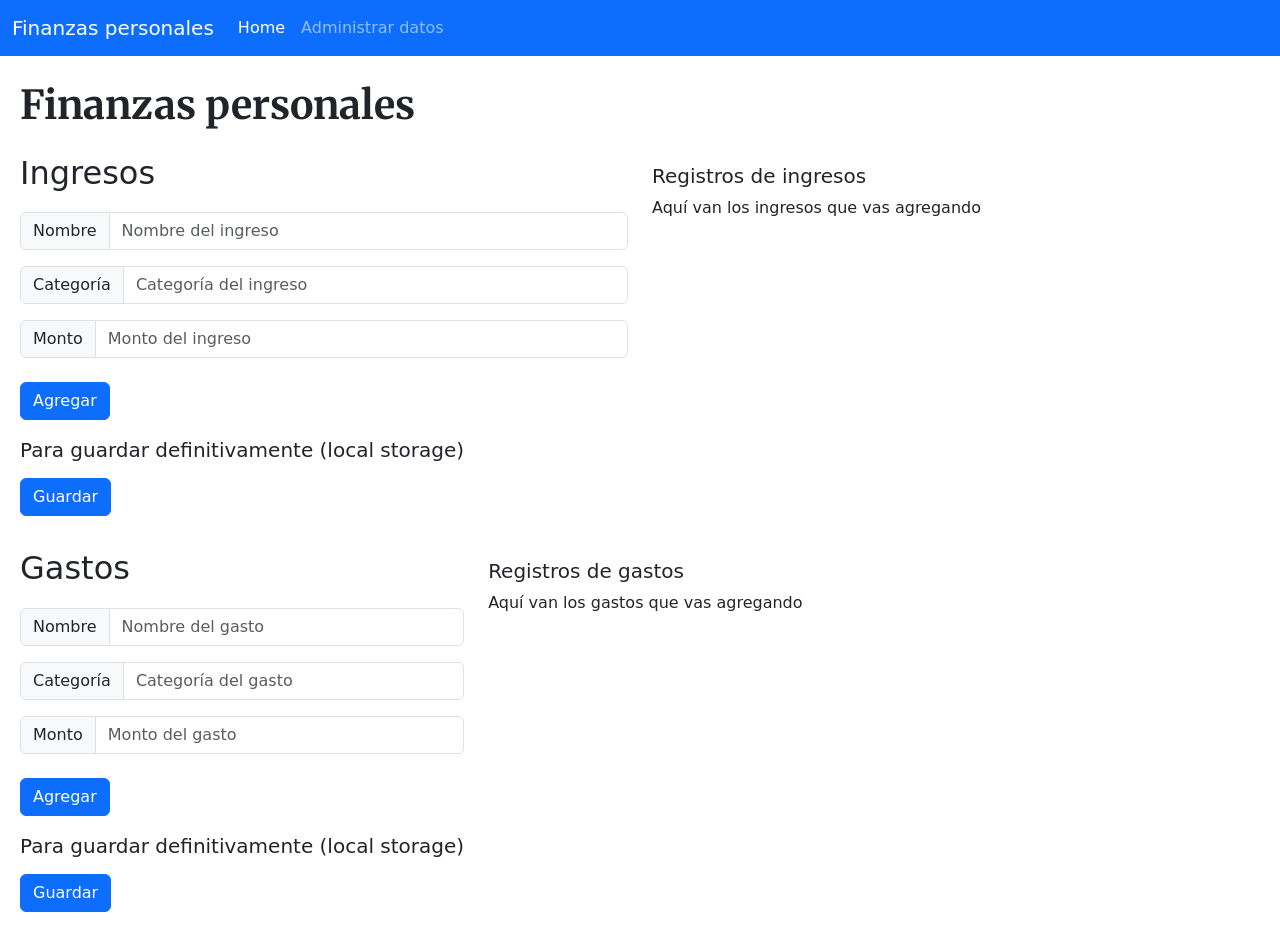
==== index.html @ b41b7dab "Subida proyecto" ====
<!DOCTYPE html>
<html lang="en">

<head>
    <meta charset="UTF-8">
    <meta name="viewport" content="width=device-width, initial-scale=1.0">
    <!-- Script principal -->
    <script defer src="./script/main.js"></script>
    <title>Document</title>
    <!-- Fuente Merriweather -->
    <link
        href="https://fonts.googleapis.com/css2?family=Merriweather:ital,opsz,wght@0,18..144,300..900;1,18..144,300..900&display=swap"
        rel="stylesheet">
    <!-- Bootstrap -->
    <link href="https://cdn.jsdelivr.net/npm/bootstrap@5.3.0/dist/css/bootstrap.min.css" rel="stylesheet">
    <!-- Estilos personalizados -->
    <link rel="stylesheet" href="./style/style.css">
</head>

<body class>
    <!-- Barra de navegación -->
    <nav class="navbar navbar-expand-lg bg-body-tertiary" data-bs-theme="dark">
        <div class="container-fluid">
            <a class="navbar-brand" href="./index.html">Finanzas personales</a>
            <button class="navbar-toggler" type="button" data-bs-toggle="collapse" data-bs-target="#navbarNav"
                aria-controls="navbarNav" aria-expanded="false" aria-label="Toggle navigation">
                <span class="navbar-toggler-icon"></span>
            </button>
            <div class="collapse navbar-collapse" id="navbarNav">
                <ul class="navbar-nav">
                    <li class="nav-item">
                        <a class="nav-link active" aria-current="page" href="./index.html">Home</a>
                    </li>
                    <li class="nav-item">
                        <a class="nav-link" href="./administrar-datos.html">Administrar datos</a>
                    </li>
                </ul>
            </div>
        </div>
    </nav>

    <!-- Título principal -->
    <div>
        <h1 class="mb-4">Finanzas personales</h1>
    </div>
    <!-- Sección principal: Formulario y registros de ingresos -->
    <section id="registrosIngresos" class="d-flex">
        <!-- Formulario de ingresos -->
        <div id="ingresos" class="me-4">
            <h2>Ingresos</h2>
            <div class="input-group mb-3">
                <span class="input-group-text" id="basic-addon1">Nombre</span>
                <input id="input-ingreso-nombre" type="text" class="form-control" placeholder="Nombre del ingreso"
                    aria-label="Username" aria-describedby="basic-addon1">
            </div>
            <div class="input-group mb-3">
                <span class="input-group-text" id="basic-addon1">Categoría</span>
                <input id="input-ingreso-categoria" type="text" class="form-control" placeholder="Categoría del ingreso"
                    aria-label="Username" aria-describedby="basic-addon1">
            </div>
            <div class="input-group mb-3">
                <span class="input-group-text" id="basic-addon1">Monto</span>
                <input id="input-ingreso-monto" type="text" class="form-control" placeholder="Monto del ingreso"
                    aria-label="Username" aria-describedby="basic-addon1">
            </div>
            <div>
                <button class="btn btn-primary my-2" type="submit" id="boton-agregar-ingreso">Agregar</button>
                <h3>Para guardar definitivamente (local storage)</h3>
                <button class="btn btn-primary my-2" type="submit" id="boton-guardar-ingreso">Guardar</button>
            </div>
        </div>
        <!-- Contenedor donde se muestran los ingresos agregados -->
        <div id="registrosContainer">
            <h3>Registros de ingresos</h3>
            <p>Aquí van los ingresos que vas agregando</p>
        </div>
    </section>

    <!-- Sección gastos -->
    <section id="registrosGastos" class="d-flex">
        <!-- Formulario de gastos -->
        <div id="gastos" class="me-4">
            <h2>Gastos</h2>
            <div class="input-group mb-3">
                <span class="input-group-text" id="basic-addon2">Nombre</span>
                <input id="input-gasto-nombre" type="text" class="form-control" placeholder="Nombre del gasto"
                    aria-label="Username" aria-describedby="basic-addon2">
            </div>
            <div class="input-group mb-3">
                <span class="input-group-text" id="basic-addon2">Categoría</span>
                <input id="input-gasto-categoria" type="text" class="form-control" placeholder="Categoría del gasto"
                    aria-label="Username" aria-describedby="basic-addon2">
            </div>
            <div class="input-group mb-3">
                <span class="input-group-text" id="basic-addon2">Monto</span>
                <input id="input-gasto-monto" type="text" class="form-control" placeholder="Monto del gasto"
                    aria-label="Username" aria-describedby="basic-addon2">
            </div>
            <div>
                <button class="btn btn-primary my-2" type="submit" id="boton-agregar-gasto">Agregar</button>
                <h3>Para guardar definitivamente (local storage)</h3>
                <button class="btn btn-primary my-2" type="submit" id="boton-guardar-gasto">Guardar</button>
            </div>
        </div>
        <!-- Contenedor donde se muestran los gastos agregados -->
        <div id="registrosContainerGastos">
            <h3>Registros de gastos</h3>
            <p>Aquí van los gastos que vas agregando</p>
        </div>
    </section>

    <!-- Bootstrap JS -->
    <script src="https://cdn.jsdelivr.net/npm/bootstrap@5.3.0/dist/js/bootstrap.bundle.min.js"></script>
</body>

</html>
---- style/style.css ----
.bg-body-tertiary {
    background-color: rgb(13 110 253) !important;
}

h1 {
    margin: 25px 20px 0px;
    font-family: "Merriweather", serif;
    font-weight: 700;
}

#registrosIngresos {
    margin: 25px 20px 10px 20px;
}

#registrosGastos {
    margin: 25px 20px 10px 20px;
}

#busquedaDatos {
    margin: 10px 20px 10px 20px;
}

h2 {
    margin-bottom: 20px;
}

h3 {
    font-size: 20px;
    margin-top: 10px;
}

h4 {
    font-size: 15px;
}

#ingresos {
    width: 50%;
}

#registrosContainer {
    width: 50%;
}

#datosAlmacenados {
    margin: 10px 20px 10px 20px;
}
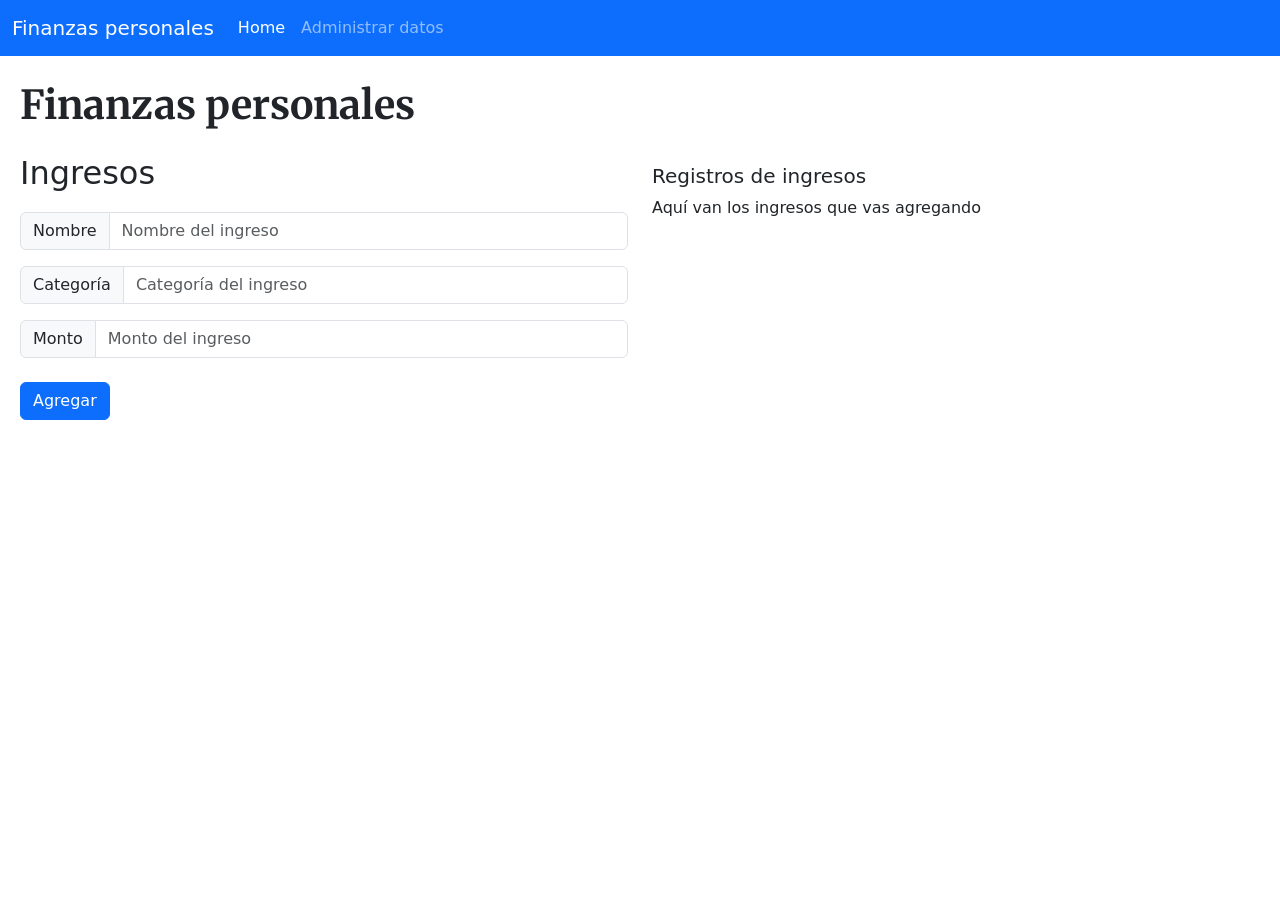
==== commit 3b04499d: "Correcciones bases de class, eliminacion console y alert, validacion datos ingresados en registros" ====
--- a/index.html
+++ b/index.html
@@ -17,7 +17,7 @@
     <link rel="stylesheet" href="./style/style.css">
 </head>
 
-<body class>
+<body>
     <!-- Barra de navegación -->
     <nav class="navbar navbar-expand-lg bg-body-tertiary" data-bs-theme="dark">
         <div class="container-fluid">
@@ -65,8 +65,6 @@
             </div>
             <div>
                 <button class="btn btn-primary my-2" type="submit" id="boton-agregar-ingreso">Agregar</button>
-                <h3>Para guardar definitivamente (local storage)</h3>
-                <button class="btn btn-primary my-2" type="submit" id="boton-guardar-ingreso">Guardar</button>
             </div>
         </div>
         <!-- Contenedor donde se muestran los ingresos agregados -->
@@ -76,38 +74,20 @@
         </div>
     </section>
 
-    <!-- Sección gastos -->
-    <section id="registrosGastos" class="d-flex">
-        <!-- Formulario de gastos -->
-        <div id="gastos" class="me-4">
-            <h2>Gastos</h2>
-            <div class="input-group mb-3">
-                <span class="input-group-text" id="basic-addon2">Nombre</span>
-                <input id="input-gasto-nombre" type="text" class="form-control" placeholder="Nombre del gasto"
-                    aria-label="Username" aria-describedby="basic-addon2">
+    <!-- Notificaciones Toast -->
+    <div class="toast-container position-fixed top-0 end-0">
+        <div id="notificationToastEspacios" class="toast" role="alert" aria-live="assertive" aria-atomic="true">
+            <div class="toast-header">
+                <!-- <img src="..." class="rounded me-2" alt="..."> Esto es para poner logo-->
+                <strong class="me-auto">Registro de ingresos</strong>
+                <!-- <small>11 mins ago</small> -->
+                <button type="button" class="btn-close" data-bs-dismiss="toast" aria-label="Close"></button>
             </div>
-            <div class="input-group mb-3">
-                <span class="input-group-text" id="basic-addon2">Categoría</span>
-                <input id="input-gasto-categoria" type="text" class="form-control" placeholder="Categoría del gasto"
-                    aria-label="Username" aria-describedby="basic-addon2">
-            </div>
-            <div class="input-group mb-3">
-                <span class="input-group-text" id="basic-addon2">Monto</span>
-                <input id="input-gasto-monto" type="text" class="form-control" placeholder="Monto del gasto"
-                    aria-label="Username" aria-describedby="basic-addon2">
-            </div>
-            <div>
-                <button class="btn btn-primary my-2" type="submit" id="boton-agregar-gasto">Agregar</button>
-                <h3>Para guardar definitivamente (local storage)</h3>
-                <button class="btn btn-primary my-2" type="submit" id="boton-guardar-gasto">Guardar</button>
+            <div class="toast-body">
+                Te falto completar espacios o el dato no es valido.
             </div>
         </div>
-        <!-- Contenedor donde se muestran los gastos agregados -->
-        <div id="registrosContainerGastos">
-            <h3>Registros de gastos</h3>
-            <p>Aquí van los gastos que vas agregando</p>
-        </div>
-    </section>
+    </div>
 
     <!-- Bootstrap JS -->
     <script src="https://cdn.jsdelivr.net/npm/bootstrap@5.3.0/dist/js/bootstrap.bundle.min.js"></script>
--- a/style/style.css
+++ b/style/style.css
@@ -43,4 +43,16 @@
 
 #datosAlmacenados {
     margin: 10px 20px 10px 20px;
+}
+
+.toast {
+    background-color: rgb(255 226 226);
+}
+
+.end-0 {
+    right: 1% !important;
+}
+
+.top-0 {
+    top: 1% !important;
 }
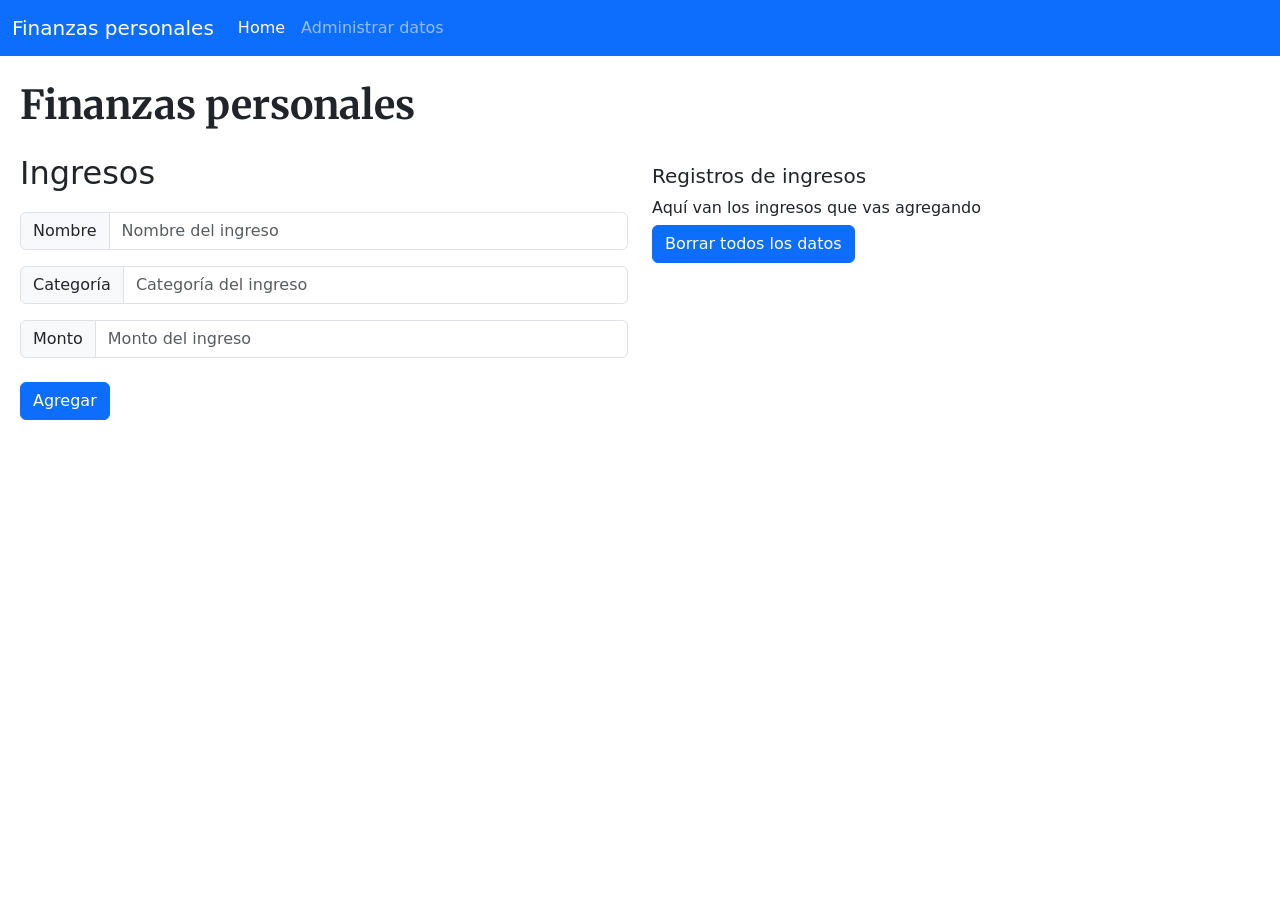
==== commit e894c783: "Correcciones y funcionalidades para la pagina administracion de datos" ====
--- a/index.html
+++ b/index.html
@@ -71,6 +71,7 @@
         <div id="registrosContainer">
             <h3>Registros de ingresos</h3>
             <p>Aquí van los ingresos que vas agregando</p>
+            <button class="btn btn-primary mb-2" type="submit" id="boton-borrar-total">Borrar todos los datos</button>
         </div>
     </section>
 
--- a/style/style.css
+++ b/style/style.css
@@ -33,6 +33,10 @@
     font-size: 15px;
 }
 
+p {
+    margin-bottom: 5px;
+}
+
 #ingresos {
     width: 50%;
 }
@@ -41,7 +45,7 @@
     width: 50%;
 }
 
-#datosAlmacenados {
+#datosAlmacenadosSeccion {
     margin: 10px 20px 10px 20px;
 }
 
